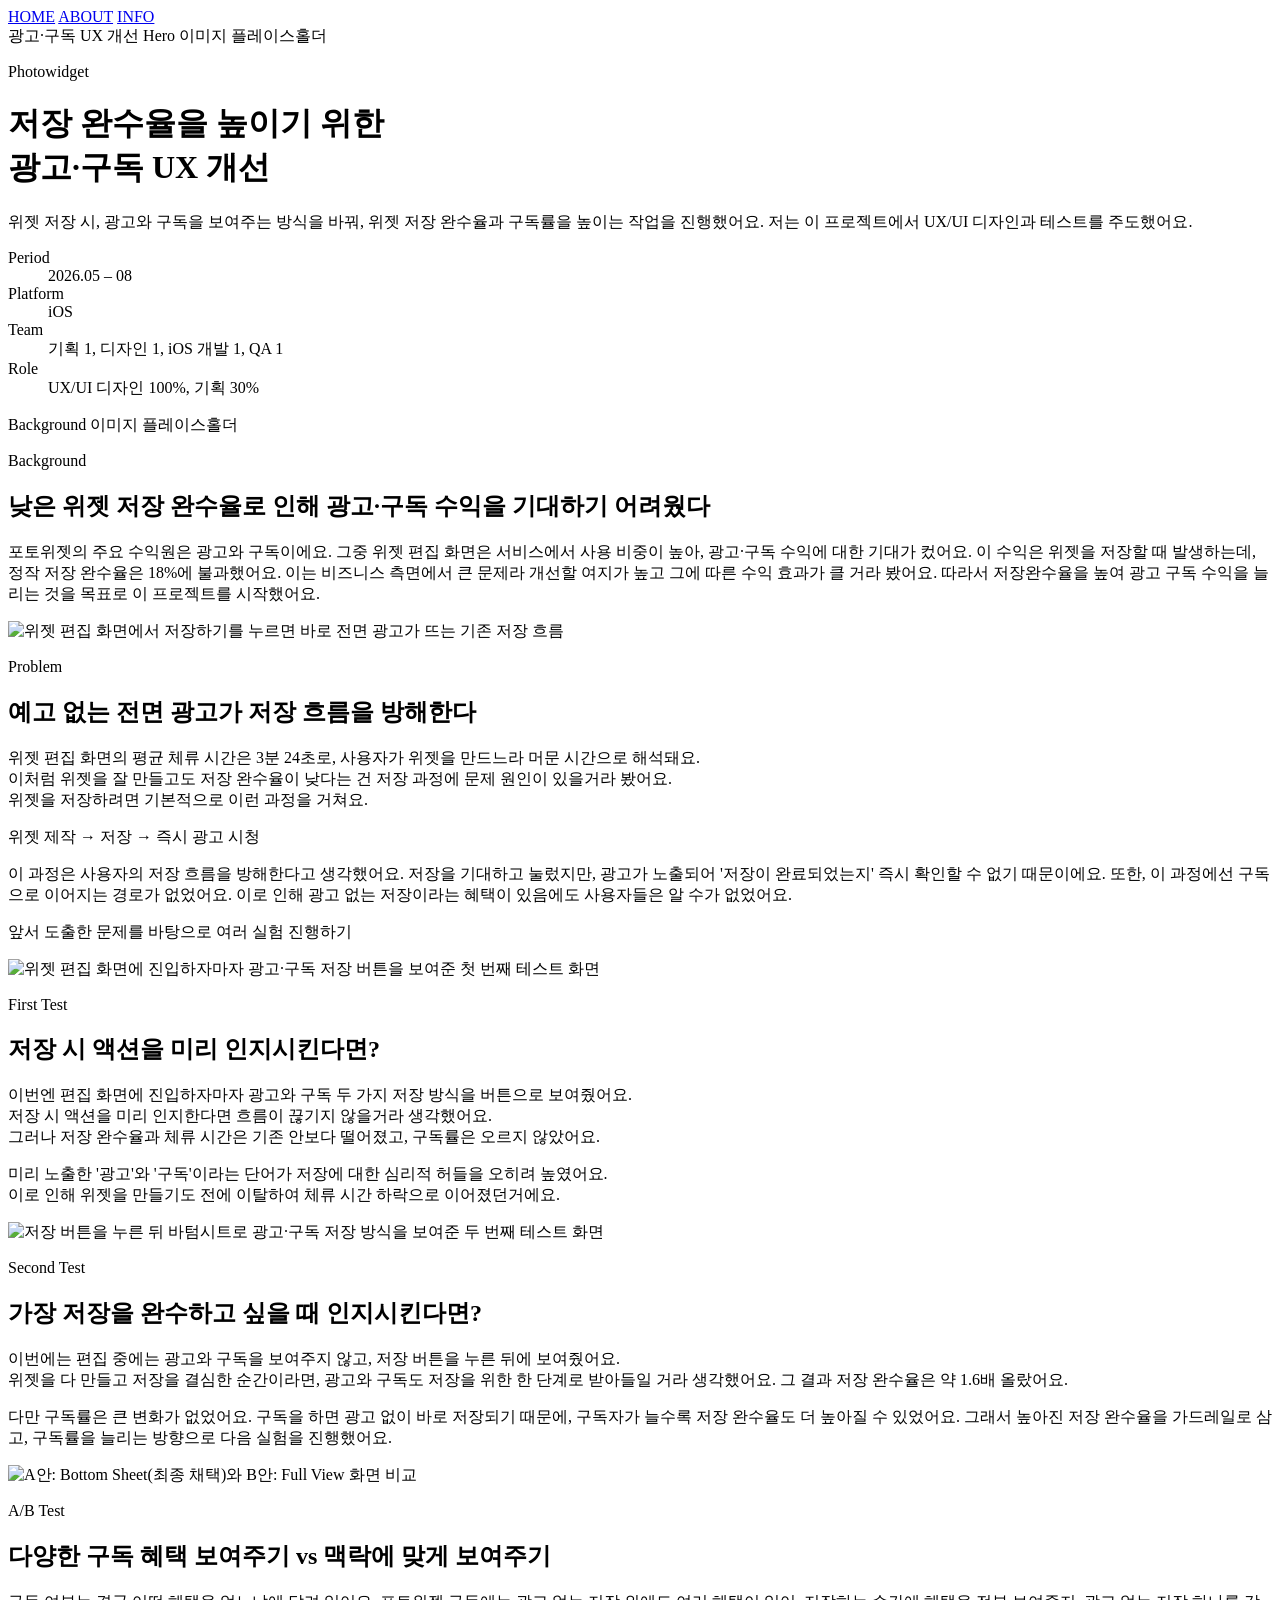
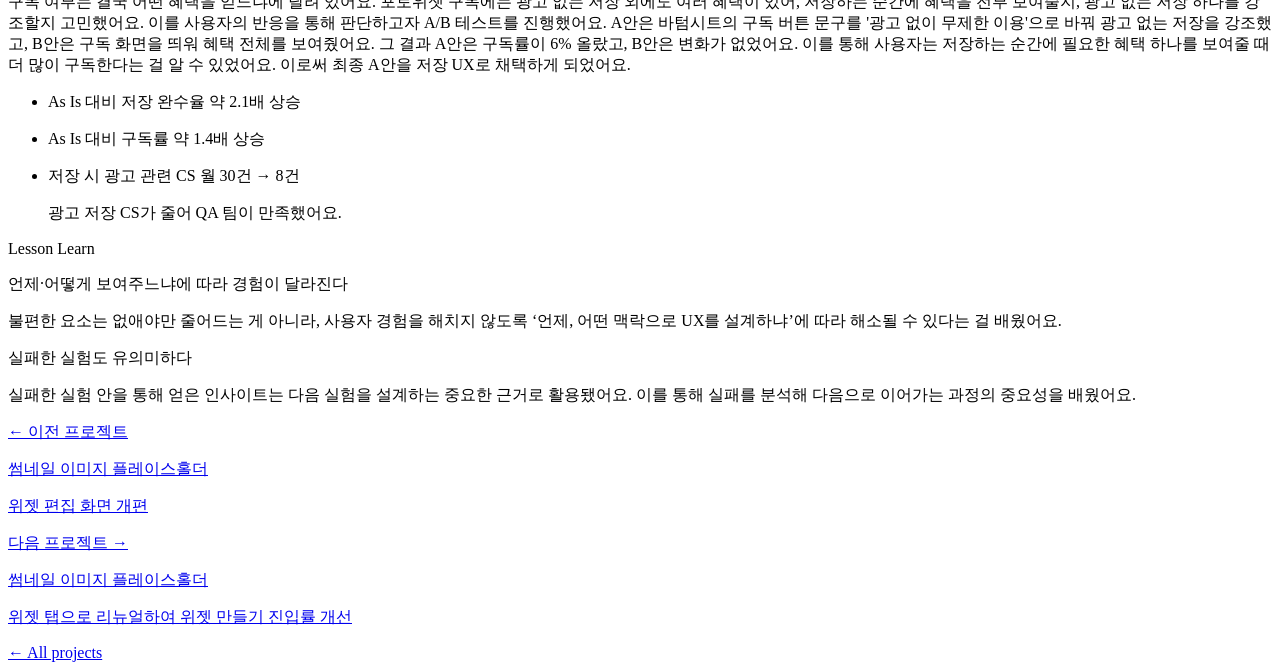
==== docs/projects/photowidget-save-conversion/index.html @ 31b8fad9 "Save-conversion: cache-bust 2x section images Co-Authored-By: Claude Opus 5.5 <noreply@anthropic.com" ====
<!DOCTYPE html>
<html lang="ko">
<head>
<meta charset="utf-8" />
<meta name="viewport" content="width=device-width, initial-scale=1" />
<title>저장 완수율을 높이기 위한 광고·구독 UX 개선 — Yoojin Lee</title>
<meta name="description" content="포토위젯 저장 흐름 개선 케이스 스터디" />
<meta name="robots" content="noindex, nofollow" />
<link rel="icon" type="image/png" sizes="32x32" href="[data-uri]" />
<link rel="icon" type="image/svg+xml" href="/yoojin-portfolio/favicon.svg" />
<link rel="stylesheet" href="https://cdn.jsdelivr.net/gh/orioncactus/pretendard@v1.3.9/dist/web/variable/pretendardvariable-dynamic-subset.min.css" />
<link rel="stylesheet" href="/yoojin-portfolio/site.css" />
</head>
<body>
<nav class="gnb">
  <a href="/yoojin-portfolio/">HOME</a>
  <a href="/yoojin-portfolio/about/">ABOUT</a>
  <a href="/yoojin-portfolio/info/">INFO</a>
</nav>

<main class="page case-save">
  <div class="ph ph-hero-save">광고·구독 UX 개선 Hero 이미지 플레이스홀더</div>

  <header class="header text-col">
    <p class="caption">Photowidget</p>
    <h1>저장 완수율을 높이기 위한<br />광고·구독 UX 개선</h1>
    <div class="body">
      <p>위젯 저장 시, 광고와 구독을 보여주는 방식을 바꿔, 위젯 저장 완수율과 구독률을 높이는 작업을 진행했어요. 저는 이 프로젝트에서 UX/UI 디자인과 테스트를 주도했어요.</p>
    </div>
    <dl class="specs">
      <div><dt>Period</dt><dd>2026.05 – 08</dd></div>
      <div><dt>Platform</dt><dd>iOS</dd></div>
      <div><dt>Team</dt><dd>기획 1, 디자인 1, iOS 개발 1, QA 1</dd></div>
      <div><dt>Role</dt><dd>UX/UI 디자인 100%, 기획 30%</dd></div>
    </dl>
  </header>

  <section class="sec">
    <div class="ph ph-wide">Background 이미지 플레이스홀더</div>
    <div class="sec-text text-col">
      <p class="caption">Background</p>
      <h2>낮은 위젯 저장 완수율로 인해 광고·구독 수익을 기대하기 어려웠다</h2>
      <div class="body body-reg">
        <p>포토위젯의 주요 수익원은 광고와 구독이에요. 그중 위젯 편집 화면은 서비스에서 사용 비중이 높아, 광고·구독 수익에 대한 기대가 컸어요. 이 수익은 위젯을 저장할 때 발생하는데, 정작 저장 완수율은 18%에 불과했어요. 이는 비즈니스 측면에서 큰 문제라 개선할 여지가 높고 그에 따른 수익 효과가 클 거라 봤어요. 따라서 저장완수율을 높여 광고 구독 수익을 늘리는 것을 목표로 이 프로젝트를 시작했어요.</p>
      </div>
    </div>
  </section>

  <section class="sec">
    <img class="shot" src="/yoojin-portfolio/assets/save-conversion/hypothesis.jpg?v=2" width="1240" height="630" alt="위젯 편집 화면에서 저장하기를 누르면 바로 전면 광고가 뜨는 기존 저장 흐름" />
    <div class="sec-text text-col">
      <p class="caption">Problem</p>
      <h2>예고 없는 전면 광고가 저장 흐름을 방해한다</h2>
      <div class="body body-reg stack">
        <p>위젯 편집 화면의 평균 체류 시간은 3분 24초로, 사용자가 위젯을 만드느라 머문 시간으로 해석돼요.<br />이처럼 위젯을 잘 만들고도 저장 완수율이 낮다는 건 저장 과정에 문제 원인이 있을거라 봤어요.<br />위젯을 저장하려면 기본적으로 이런 과정을 거쳐요.</p>
        <p class="callout callout-lg">위젯 제작 → 저장 → 즉시 광고 시청</p>
        <p>이 과정은 사용자의 저장 흐름을 방해한다고 생각했어요. 저장을 기대하고 눌렀지만, 광고가 노출되어 '저장이 완료되었는지' 즉시 확인할 수 없기 때문이에요. 또한, 이 과정에선 구독으로 이어지는 경로가 없었어요. 이로 인해 광고 없는 저장이라는 혜택이 있음에도 사용자들은 알 수가 없었어요.</p>
      </div>
    </div>
  </section>

  <section class="exp-divider">
    <p class="exp-head">앞서 도출한 문제를 바탕으로 여러 실험 진행하기</p>
  </section>

  <section class="sec split split-tight">
    <img class="shot" src="/yoojin-portfolio/assets/save-conversion/first-test.jpg?v=2" width="610" height="630" alt="위젯 편집 화면에 진입하자마자 광고·구독 저장 버튼을 보여준 첫 번째 테스트 화면" />
    <div class="sec-text">
      <p class="caption">First Test</p>
      <h2>저장 시 액션을 미리 인지시킨다면?</h2>
      <div class="body body-reg">
        <p>이번엔 편집 화면에 진입하자마자 광고와 구독 두 가지 저장 방식을 버튼으로 보여줬어요.<br />저장 시 액션을 미리 인지한다면 흐름이 끊기지 않을거라 생각했어요.<br />그러나 저장 완수율과 체류 시간은 기존 안보다 떨어졌고, 구독률은 오르지 않았어요.</p>
        <p class="sp27">미리 노출한 '광고'와 '구독'이라는 단어가 저장에 대한 심리적 허들을 오히려 높였어요.<br />이로 인해 위젯을 만들기도 전에 이탈하여 체류 시간 하락으로 이어졌던거에요.</p>
      </div>
    </div>
  </section>

  <section class="sec split">
    <img class="shot" src="/yoojin-portfolio/assets/save-conversion/second-test.jpg?v=2" width="610" height="630" alt="저장 버튼을 누른 뒤 바텀시트로 광고·구독 저장 방식을 보여준 두 번째 테스트 화면" />
    <div class="sec-text">
      <p class="caption">Second Test</p>
      <h2>가장 저장을 완수하고 싶을 때 인지시킨다면?</h2>
      <div class="body body-reg">
        <p>이번에는 편집 중에는 광고와 구독을 보여주지 않고, 저장 버튼을 누른 뒤에 보여줬어요.<br />위젯을 다 만들고 저장을 결심한 순간이라면, 광고와 구독도 저장을 위한 한 단계로 받아들일 거라 생각했어요. 그 결과 저장 완수율은 약 1.6배 올랐어요.</p>
        <p class="sp27">다만 구독률은 큰 변화가 없었어요. 구독을 하면 광고 없이 바로 저장되기 때문에, 구독자가 늘수록 저장 완수율도 더 높아질 수 있었어요. 그래서 높아진 저장 완수율을 가드레일로 삼고, 구독률을 늘리는 방향으로 다음 실험을 진행했어요.</p>
      </div>
    </div>
  </section>

  <section class="sec">
    <img class="shot" src="/yoojin-portfolio/assets/save-conversion/ab-test.jpg?v=2" width="1240" height="630" alt="A안: Bottom Sheet(최종 채택)와 B안: Full View 화면 비교" />
    <div class="sec-text text-col">
      <p class="caption">A/B Test</p>
      <h2>다양한 구독 혜택 보여주기 vs 맥락에 맞게 보여주기</h2>
      <div class="body body-reg">
        <p>구독 여부는 결국 어떤 혜택을 얻느냐에 달려 있어요. 포토위젯 구독에는 광고 없는 저장 외에도 여러 혜택이 있어, 저장하는 순간에 혜택을 전부 보여줄지, 광고 없는 저장 하나를 강조할지 고민했어요. 이를 사용자의 반응을 통해 판단하고자 A/B 테스트를 진행했어요. A안은 바텀시트의 구독 버튼 문구를 '광고 없이 무제한 이용'으로 바꿔 광고 없는 저장을 강조했고, B안은 구독 화면을 띄워 혜택 전체를 보여줬어요. 그 결과 A안은 구독률이 6% 올랐고, B안은 변화가 없었어요. 이를 통해 사용자는 저장하는 순간에 필요한 혜택 하나를 보여줄 때 더 많이 구독한다는 걸 알 수 있었어요. 이로써 최종 A안을 저장 UX로 채택하게 되었어요.</p>
      </div>
    </div>
  </section>

  <section class="sec sec-results">
    <div class="result-panel">
      <ul class="outcome-list">
        <li><p class="metric">As Is 대비 저장 완수율 약 2.1배 상승</p></li>
        <li><p class="metric">As Is 대비 구독률 약 1.4배 상승</p></li>
        <li><p class="metric">저장 시 광고 관련 CS 월 30건 → 8건</p><p class="desc">광고 저장 CS가 줄어 QA 팀이 만족했어요.</p></li>
      </ul>
    </div>
    <div class="sec-text text-col lesson-b">
      <p class="caption">Lesson Learn</p>
      <div class="body stack">
        <div class="callout lesson-item"><p class="lesson-title">언제·어떻게 보여주느냐에 따라 경험이 달라진다</p><p>불편한 요소는 없애야만 줄어드는 게 아니라, 사용자 경험을 해치지 않도록 ‘언제, 어떤 맥락으로 UX를 설계하냐’에 따라 해소될 수 있다는 걸 배웠어요.</p></div>
        <div class="callout lesson-item"><p class="lesson-title">실패한 실험도 유의미하다</p><p class="reg">실패한 실험 안을 통해 얻은 인사이트는 다음 실험을 설계하는 중요한 근거로 활용됐어요. 이를 통해 실패를 분석해 다음으로 이어가는 과정의 중요성을 배웠어요.</p></div>
      </div>
    </div>
  </section>

  <nav class="pager" aria-label="프로젝트 이동">
    <a class="pager-item prev" href="/yoojin-portfolio/projects/photowidget-widget-editor-v2/">
      <p class="caption">← 이전 프로젝트</p>
      <div class="ph">썸네일 이미지 플레이스홀더</div>
      <p class="card-title">위젯 편집 화면 개편</p>
    </a>
    <a class="pager-item next" href="/yoojin-portfolio/projects/photowidget-widget-tab/">
      <p class="caption">다음 프로젝트 →</p>
      <div class="ph">썸네일 이미지 플레이스홀더</div>
      <p class="card-title">위젯 탭으로 리뉴얼하여 위젯 만들기 진입률 개선</p>
    </a>
  </nav>

  <footer class="foot text-col">
    <a href="/yoojin-portfolio/#work">← All projects</a>
  </footer>
</main>
</body>
</html>
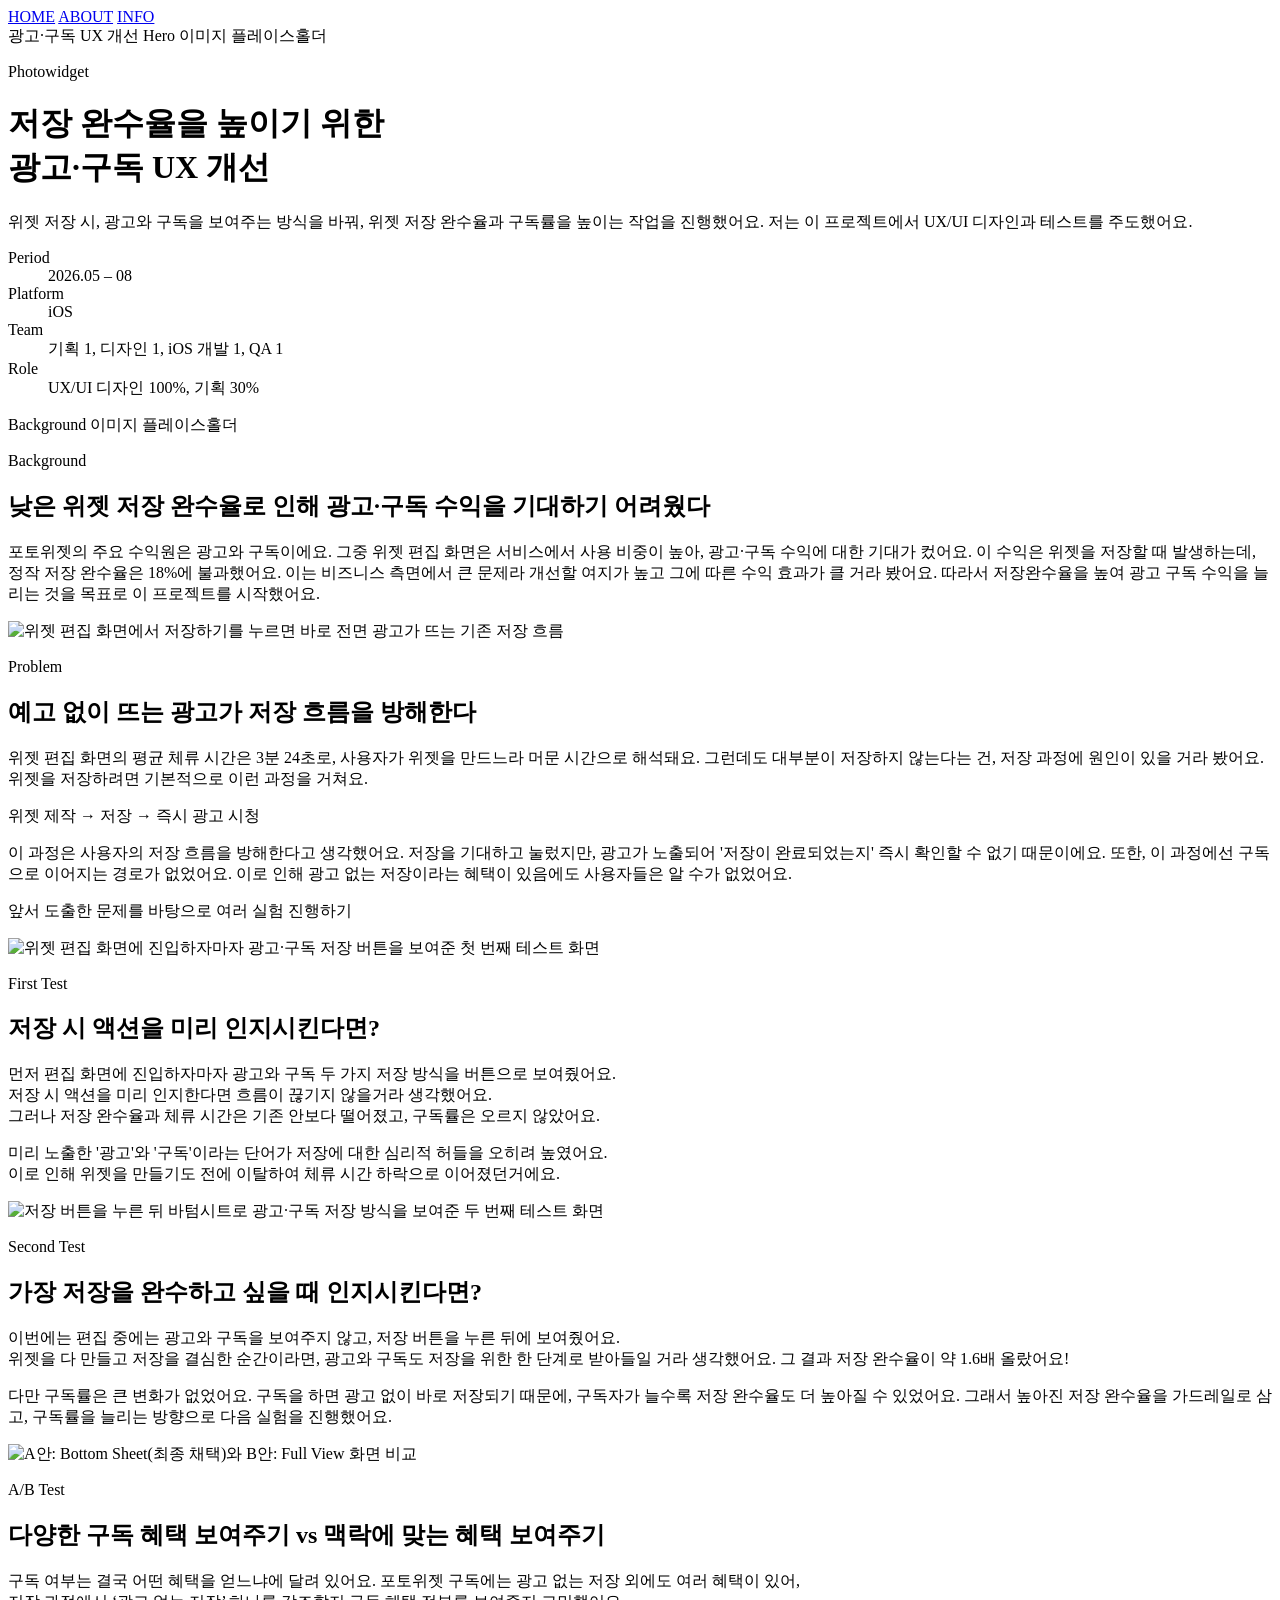
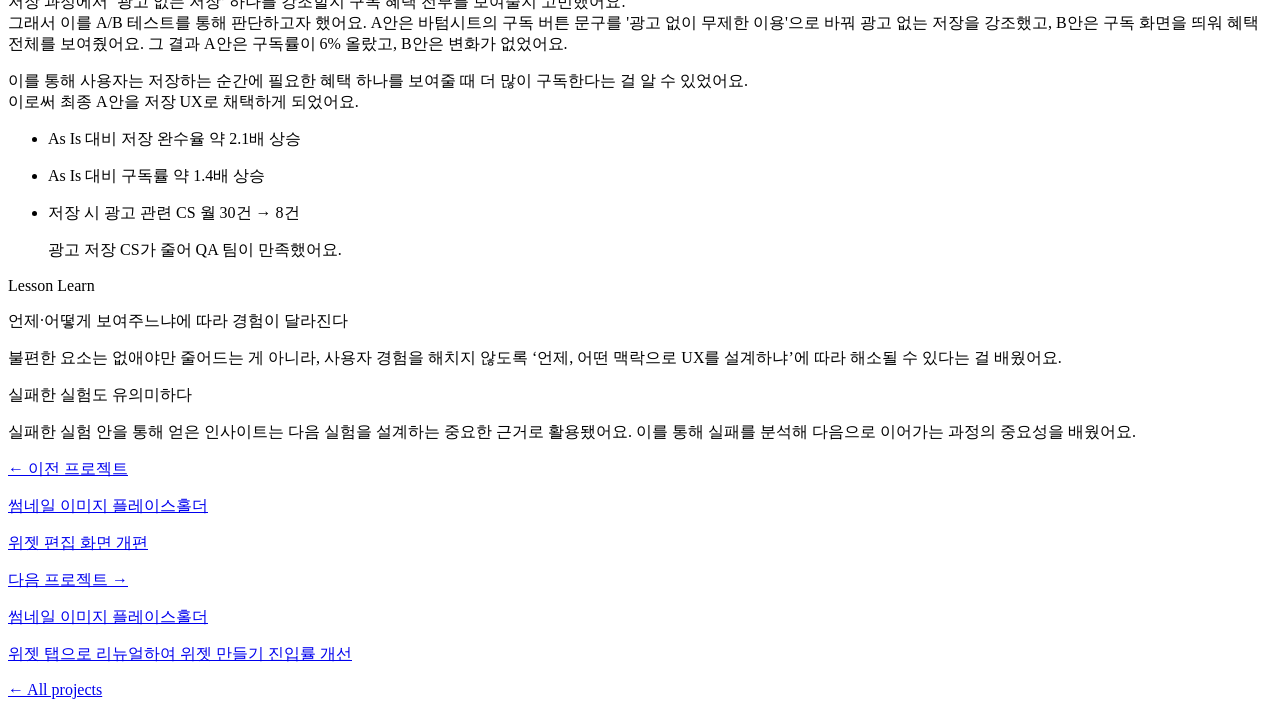
==== commit dc31a5f5: "Sync both case pages with latest Figma: text edits, Goal line removed, rounded panels, lesson gap Co" ====
--- a/docs/projects/photowidget-save-conversion/index.html
+++ b/docs/projects/photowidget-save-conversion/index.html
@@ -50,9 +50,9 @@
     <img class="shot" src="/yoojin-portfolio/assets/save-conversion/hypothesis.jpg?v=2" width="1240" height="630" alt="위젯 편집 화면에서 저장하기를 누르면 바로 전면 광고가 뜨는 기존 저장 흐름" />
     <div class="sec-text text-col">
       <p class="caption">Problem</p>
-      <h2>예고 없는 전면 광고가 저장 흐름을 방해한다</h2>
+      <h2>예고 없이 뜨는 광고가 저장 흐름을 방해한다</h2>
       <div class="body body-reg stack">
-        <p>위젯 편집 화면의 평균 체류 시간은 3분 24초로, 사용자가 위젯을 만드느라 머문 시간으로 해석돼요.<br />이처럼 위젯을 잘 만들고도 저장 완수율이 낮다는 건 저장 과정에 문제 원인이 있을거라 봤어요.<br />위젯을 저장하려면 기본적으로 이런 과정을 거쳐요.</p>
+        <p>위젯 편집 화면의 평균 체류 시간은 3분 24초로, 사용자가 위젯을 만드느라 머문 시간으로 해석돼요. 그런데도 대부분이 저장하지 않는다는 건, 저장 과정에 원인이 있을 거라 봤어요. 위젯을 저장하려면 기본적으로 이런 과정을 거쳐요.</p>
         <p class="callout callout-lg">위젯 제작 → 저장 → 즉시 광고 시청</p>
         <p>이 과정은 사용자의 저장 흐름을 방해한다고 생각했어요. 저장을 기대하고 눌렀지만, 광고가 노출되어 '저장이 완료되었는지' 즉시 확인할 수 없기 때문이에요. 또한, 이 과정에선 구독으로 이어지는 경로가 없었어요. 이로 인해 광고 없는 저장이라는 혜택이 있음에도 사용자들은 알 수가 없었어요.</p>
       </div>
@@ -69,7 +69,7 @@
       <p class="caption">First Test</p>
       <h2>저장 시 액션을 미리 인지시킨다면?</h2>
       <div class="body body-reg">
-        <p>이번엔 편집 화면에 진입하자마자 광고와 구독 두 가지 저장 방식을 버튼으로 보여줬어요.<br />저장 시 액션을 미리 인지한다면 흐름이 끊기지 않을거라 생각했어요.<br />그러나 저장 완수율과 체류 시간은 기존 안보다 떨어졌고, 구독률은 오르지 않았어요.</p>
+        <p>먼저 편집 화면에 진입하자마자 광고와 구독 두 가지 저장 방식을 버튼으로 보여줬어요.<br />저장 시 액션을 미리 인지한다면 흐름이 끊기지 않을거라 생각했어요.<br />그러나 저장 완수율과 체류 시간은 기존 안보다 떨어졌고, 구독률은 오르지 않았어요.</p>
         <p class="sp27">미리 노출한 '광고'와 '구독'이라는 단어가 저장에 대한 심리적 허들을 오히려 높였어요.<br />이로 인해 위젯을 만들기도 전에 이탈하여 체류 시간 하락으로 이어졌던거에요.</p>
       </div>
     </div>
@@ -81,7 +81,7 @@
       <p class="caption">Second Test</p>
       <h2>가장 저장을 완수하고 싶을 때 인지시킨다면?</h2>
       <div class="body body-reg">
-        <p>이번에는 편집 중에는 광고와 구독을 보여주지 않고, 저장 버튼을 누른 뒤에 보여줬어요.<br />위젯을 다 만들고 저장을 결심한 순간이라면, 광고와 구독도 저장을 위한 한 단계로 받아들일 거라 생각했어요. 그 결과 저장 완수율은 약 1.6배 올랐어요.</p>
+        <p>이번에는 편집 중에는 광고와 구독을 보여주지 않고, 저장 버튼을 누른 뒤에 보여줬어요.<br />위젯을 다 만들고 저장을 결심한 순간이라면, 광고와 구독도 저장을 위한 한 단계로 받아들일 거라 생각했어요. 그 결과 저장 완수율이 약 1.6배 올랐어요!</p>
         <p class="sp27">다만 구독률은 큰 변화가 없었어요. 구독을 하면 광고 없이 바로 저장되기 때문에, 구독자가 늘수록 저장 완수율도 더 높아질 수 있었어요. 그래서 높아진 저장 완수율을 가드레일로 삼고, 구독률을 늘리는 방향으로 다음 실험을 진행했어요.</p>
       </div>
     </div>
@@ -91,9 +91,10 @@
     <img class="shot" src="/yoojin-portfolio/assets/save-conversion/ab-test.jpg?v=2" width="1240" height="630" alt="A안: Bottom Sheet(최종 채택)와 B안: Full View 화면 비교" />
     <div class="sec-text text-col">
       <p class="caption">A/B Test</p>
-      <h2>다양한 구독 혜택 보여주기 vs 맥락에 맞게 보여주기</h2>
+      <h2>다양한 구독 혜택 보여주기 vs 맥락에 맞는 혜택 보여주기</h2>
       <div class="body body-reg">
-        <p>구독 여부는 결국 어떤 혜택을 얻느냐에 달려 있어요. 포토위젯 구독에는 광고 없는 저장 외에도 여러 혜택이 있어, 저장하는 순간에 혜택을 전부 보여줄지, 광고 없는 저장 하나를 강조할지 고민했어요. 이를 사용자의 반응을 통해 판단하고자 A/B 테스트를 진행했어요. A안은 바텀시트의 구독 버튼 문구를 '광고 없이 무제한 이용'으로 바꿔 광고 없는 저장을 강조했고, B안은 구독 화면을 띄워 혜택 전체를 보여줬어요. 그 결과 A안은 구독률이 6% 올랐고, B안은 변화가 없었어요. 이를 통해 사용자는 저장하는 순간에 필요한 혜택 하나를 보여줄 때 더 많이 구독한다는 걸 알 수 있었어요. 이로써 최종 A안을 저장 UX로 채택하게 되었어요.</p>
+        <p>구독 여부는 결국 어떤 혜택을 얻느냐에 달려 있어요. 포토위젯 구독에는 광고 없는 저장 외에도 여러 혜택이 있어,<br />저장 과정에서 ‘광고 없는 저장’ 하나를 강조할지 구독 혜택 전부를 보여줄지 고민했어요.<br />그래서 이를 A/B 테스트를 통해 판단하고자 했어요. A안은 바텀시트의 구독 버튼 문구를 '광고 없이 무제한 이용'으로 바꿔 광고 없는 저장을 강조했고, B안은 구독 화면을 띄워 혜택 전체를 보여줬어요. 그 결과 A안은 구독률이 6% 올랐고, B안은 변화가 없었어요.</p>
+        <p class="sp27">이를 통해 사용자는 저장하는 순간에 필요한 혜택 하나를 보여줄 때 더 많이 구독한다는 걸 알 수 있었어요.<br />이로써 최종 A안을 저장 UX로 채택하게 되었어요.</p>
       </div>
     </div>
   </section>
@@ -109,7 +110,7 @@
     <div class="sec-text text-col lesson-b">
       <p class="caption">Lesson Learn</p>
       <div class="body stack">
-        <div class="callout lesson-item"><p class="lesson-title">언제·어떻게 보여주느냐에 따라 경험이 달라진다</p><p>불편한 요소는 없애야만 줄어드는 게 아니라, 사용자 경험을 해치지 않도록 ‘언제, 어떤 맥락으로 UX를 설계하냐’에 따라 해소될 수 있다는 걸 배웠어요.</p></div>
+        <div class="callout lesson-item"><p class="lesson-title">언제·어떻게 보여주느냐에 따라 경험이 달라진다</p><p class="reg">불편한 요소는 없애야만 줄어드는 게 아니라, 사용자 경험을 해치지 않도록 ‘언제, 어떤 맥락으로 UX를 설계하냐’에 따라 해소될 수 있다는 걸 배웠어요.</p></div>
         <div class="callout lesson-item"><p class="lesson-title">실패한 실험도 유의미하다</p><p class="reg">실패한 실험 안을 통해 얻은 인사이트는 다음 실험을 설계하는 중요한 근거로 활용됐어요. 이를 통해 실패를 분석해 다음으로 이어가는 과정의 중요성을 배웠어요.</p></div>
       </div>
     </div>
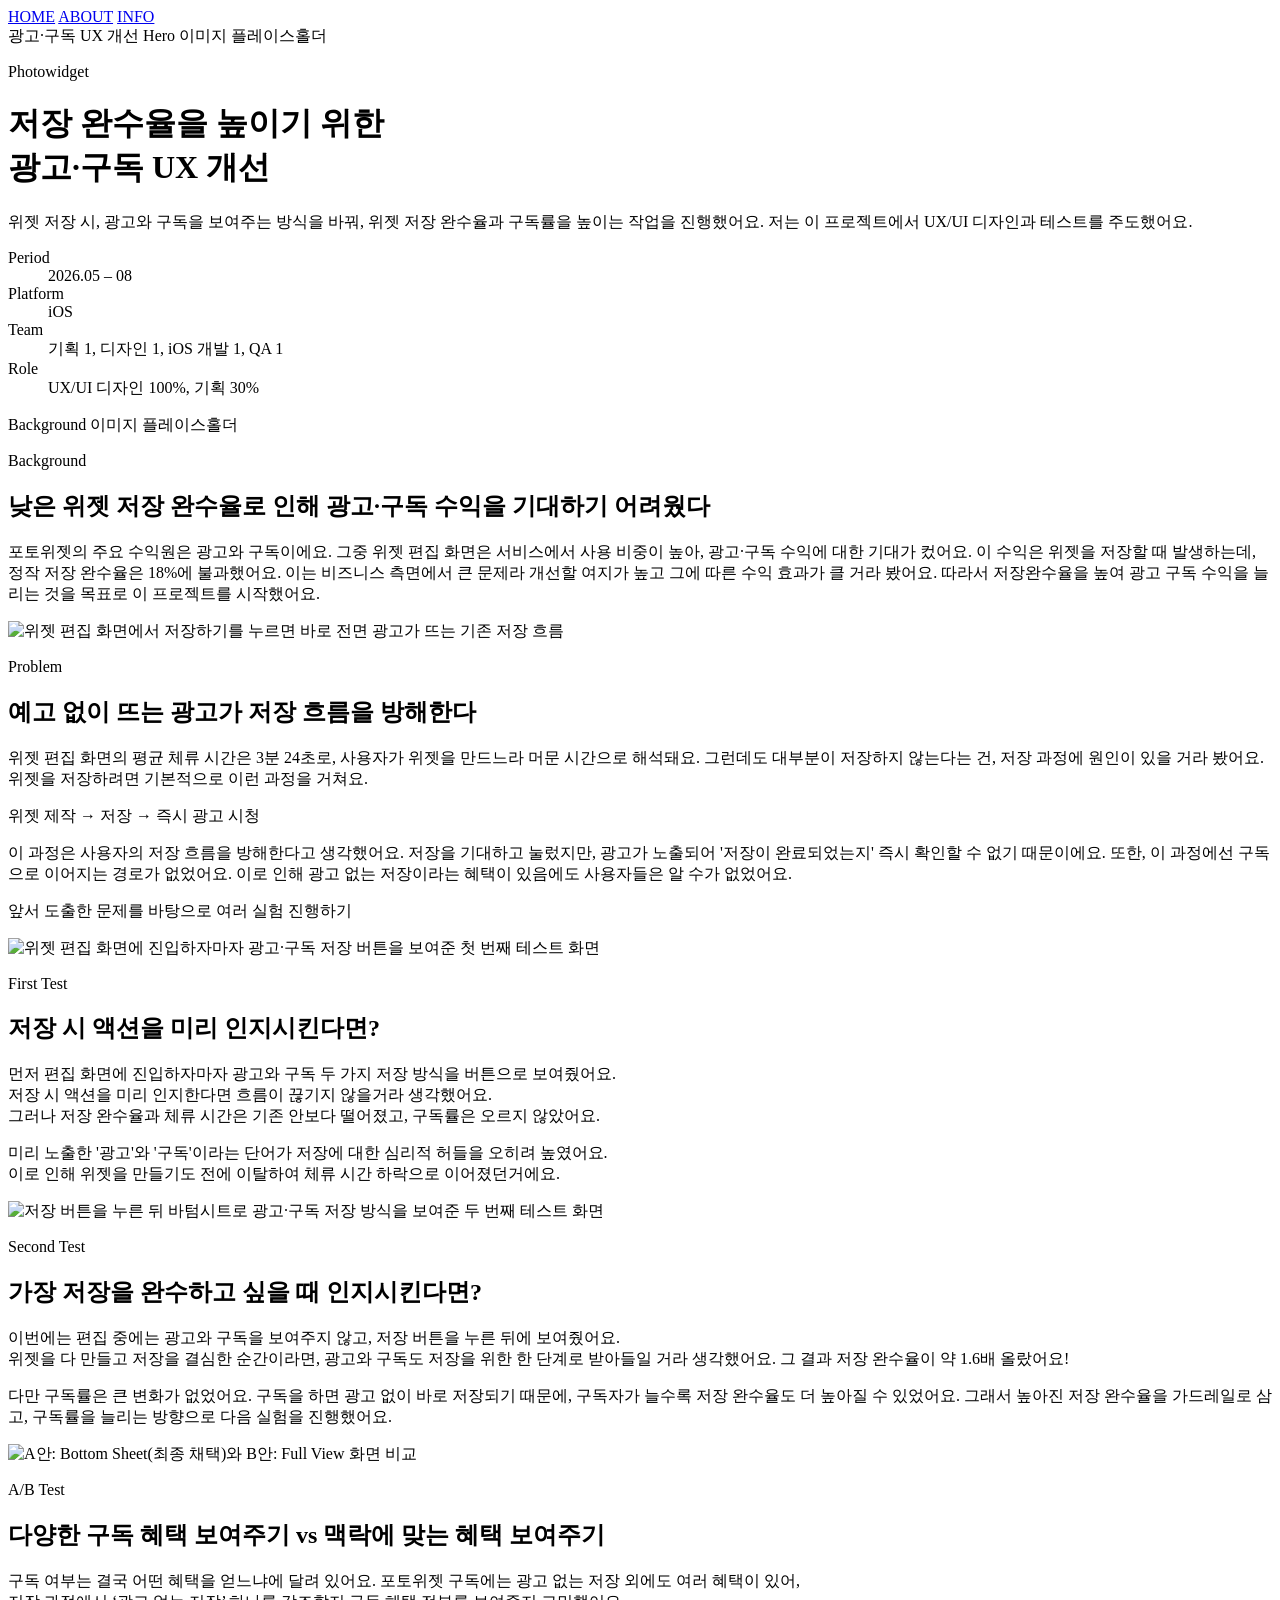
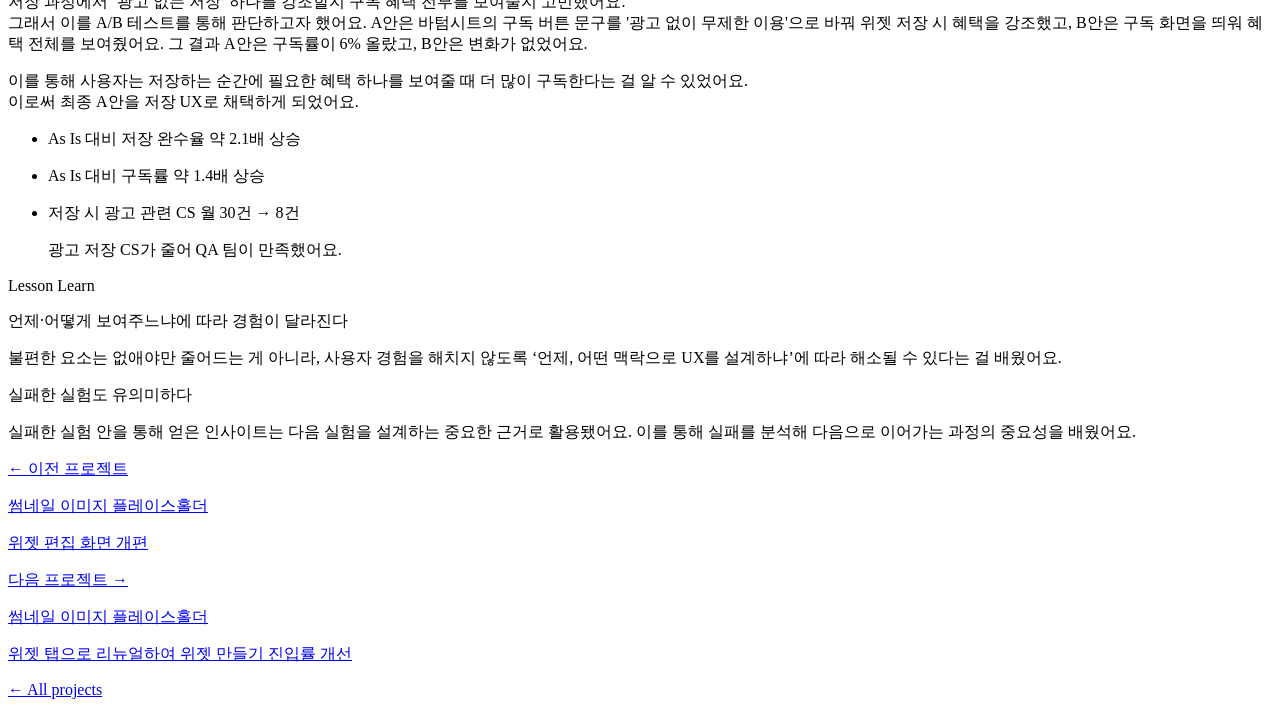
==== commit 434d70b0: "Sync save and widget-editor pages with latest Figma edits Co-Authored-By: Claude Opus 5.5 <noreply@a" ====
--- a/docs/projects/photowidget-save-conversion/index.html
+++ b/docs/projects/photowidget-save-conversion/index.html
@@ -47,7 +47,7 @@
   </section>
 
   <section class="sec">
-    <img class="shot" src="/yoojin-portfolio/assets/save-conversion/hypothesis.jpg?v=2" width="1240" height="630" alt="위젯 편집 화면에서 저장하기를 누르면 바로 전면 광고가 뜨는 기존 저장 흐름" />
+    <img class="shot" src="/yoojin-portfolio/assets/save-conversion/hypothesis.jpg?v=5" width="1240" height="630" alt="위젯 편집 화면에서 저장하기를 누르면 바로 전면 광고가 뜨는 기존 저장 흐름" />
     <div class="sec-text text-col">
       <p class="caption">Problem</p>
       <h2>예고 없이 뜨는 광고가 저장 흐름을 방해한다</h2>
@@ -64,7 +64,7 @@
   </section>
 
   <section class="sec split split-tight">
-    <img class="shot" src="/yoojin-portfolio/assets/save-conversion/first-test.jpg?v=2" width="610" height="630" alt="위젯 편집 화면에 진입하자마자 광고·구독 저장 버튼을 보여준 첫 번째 테스트 화면" />
+    <img class="shot" src="/yoojin-portfolio/assets/save-conversion/first-test.jpg?v=5" width="610" height="630" alt="위젯 편집 화면에 진입하자마자 광고·구독 저장 버튼을 보여준 첫 번째 테스트 화면" />
     <div class="sec-text">
       <p class="caption">First Test</p>
       <h2>저장 시 액션을 미리 인지시킨다면?</h2>
@@ -76,7 +76,7 @@
   </section>
 
   <section class="sec split">
-    <img class="shot" src="/yoojin-portfolio/assets/save-conversion/second-test.jpg?v=2" width="610" height="630" alt="저장 버튼을 누른 뒤 바텀시트로 광고·구독 저장 방식을 보여준 두 번째 테스트 화면" />
+    <img class="shot" src="/yoojin-portfolio/assets/save-conversion/second-test.jpg?v=5" width="610" height="630" alt="저장 버튼을 누른 뒤 바텀시트로 광고·구독 저장 방식을 보여준 두 번째 테스트 화면" />
     <div class="sec-text">
       <p class="caption">Second Test</p>
       <h2>가장 저장을 완수하고 싶을 때 인지시킨다면?</h2>
@@ -88,12 +88,12 @@
   </section>
 
   <section class="sec">
-    <img class="shot" src="/yoojin-portfolio/assets/save-conversion/ab-test.jpg?v=2" width="1240" height="630" alt="A안: Bottom Sheet(최종 채택)와 B안: Full View 화면 비교" />
+    <img class="shot" src="/yoojin-portfolio/assets/save-conversion/ab-test.jpg?v=5" width="1240" height="630" alt="A안: Bottom Sheet(최종 채택)와 B안: Full View 화면 비교" />
     <div class="sec-text text-col">
       <p class="caption">A/B Test</p>
       <h2>다양한 구독 혜택 보여주기 vs 맥락에 맞는 혜택 보여주기</h2>
       <div class="body body-reg">
-        <p>구독 여부는 결국 어떤 혜택을 얻느냐에 달려 있어요. 포토위젯 구독에는 광고 없는 저장 외에도 여러 혜택이 있어,<br />저장 과정에서 ‘광고 없는 저장’ 하나를 강조할지 구독 혜택 전부를 보여줄지 고민했어요.<br />그래서 이를 A/B 테스트를 통해 판단하고자 했어요. A안은 바텀시트의 구독 버튼 문구를 '광고 없이 무제한 이용'으로 바꿔 광고 없는 저장을 강조했고, B안은 구독 화면을 띄워 혜택 전체를 보여줬어요. 그 결과 A안은 구독률이 6% 올랐고, B안은 변화가 없었어요.</p>
+        <p>구독 여부는 결국 어떤 혜택을 얻느냐에 달려 있어요. 포토위젯 구독에는 광고 없는 저장 외에도 여러 혜택이 있어,<br />저장 과정에서 ‘광고 없는 저장’ 하나를 강조할지 구독 혜택 전부를 보여줄지 고민했어요.<br />그래서 이를 A/B 테스트를 통해 판단하고자 했어요. A안은 바텀시트의 구독 버튼 문구를 '광고 없이 무제한 이용'으로 바꿔 위젯 저장 시 혜택을 강조했고, B안은 구독 화면을 띄워 혜택 전체를 보여줬어요. 그 결과 A안은 구독률이 6% 올랐고, B안은 변화가 없었어요.</p>
         <p class="sp27">이를 통해 사용자는 저장하는 순간에 필요한 혜택 하나를 보여줄 때 더 많이 구독한다는 걸 알 수 있었어요.<br />이로써 최종 A안을 저장 UX로 채택하게 되었어요.</p>
       </div>
     </div>
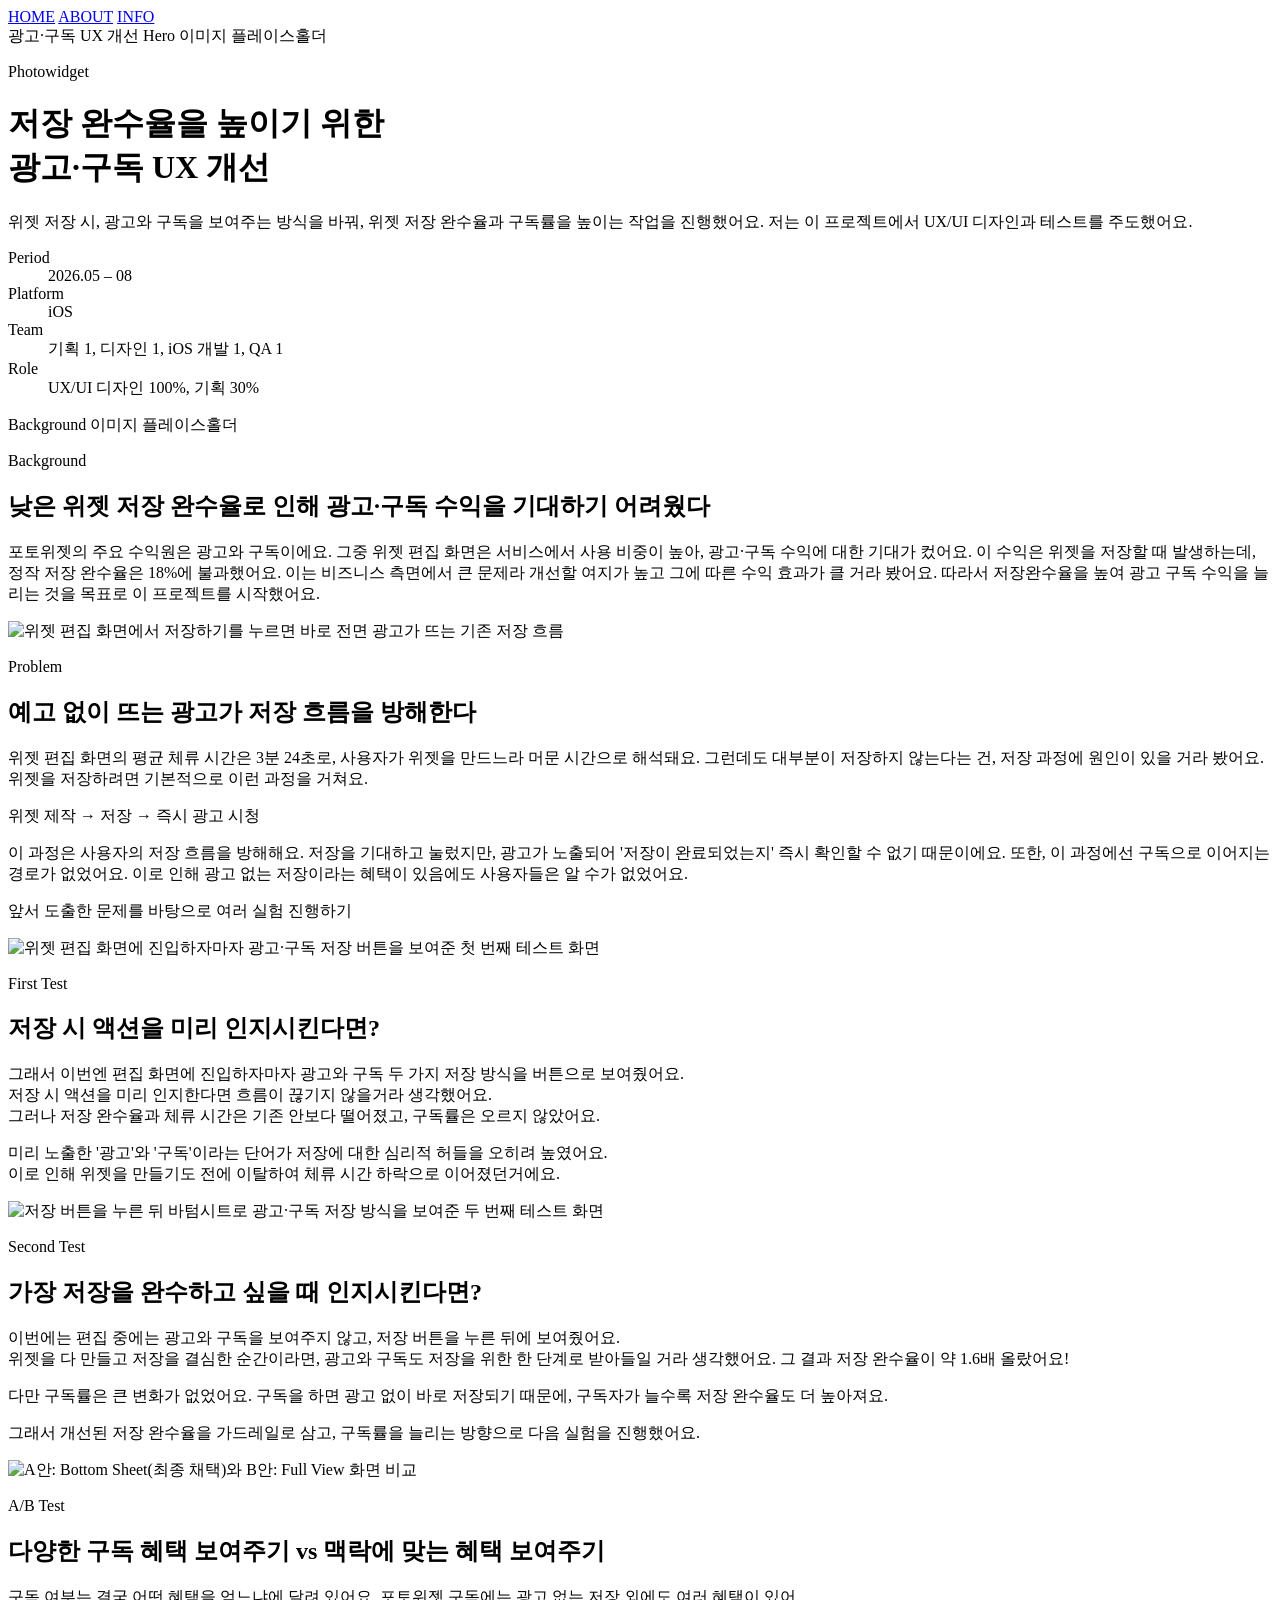
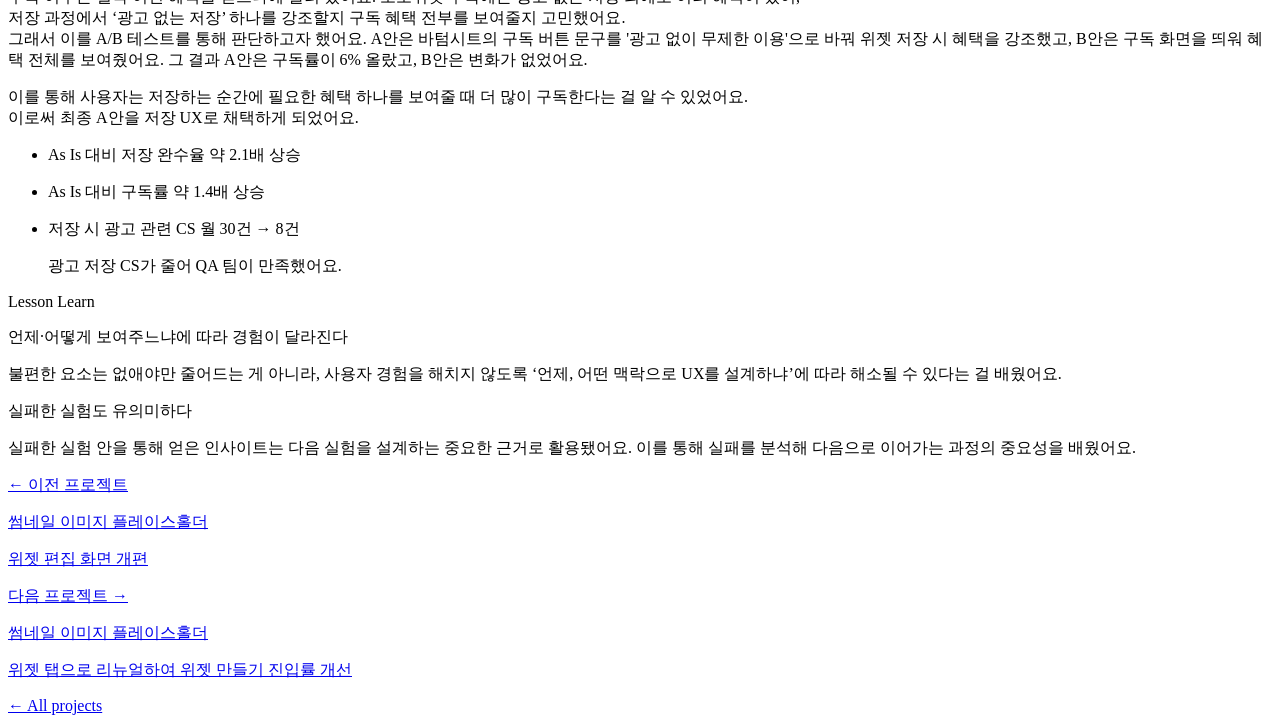
==== commit eba09671: "Sync all case pages with latest Figma: widget-tab restructure, save/editor text edits Co-Authored-By" ====
--- a/docs/projects/photowidget-save-conversion/index.html
+++ b/docs/projects/photowidget-save-conversion/index.html
@@ -54,7 +54,7 @@
       <div class="body body-reg stack">
         <p>위젯 편집 화면의 평균 체류 시간은 3분 24초로, 사용자가 위젯을 만드느라 머문 시간으로 해석돼요. 그런데도 대부분이 저장하지 않는다는 건, 저장 과정에 원인이 있을 거라 봤어요. 위젯을 저장하려면 기본적으로 이런 과정을 거쳐요.</p>
         <p class="callout callout-lg">위젯 제작 → 저장 → 즉시 광고 시청</p>
-        <p>이 과정은 사용자의 저장 흐름을 방해한다고 생각했어요. 저장을 기대하고 눌렀지만, 광고가 노출되어 '저장이 완료되었는지' 즉시 확인할 수 없기 때문이에요. 또한, 이 과정에선 구독으로 이어지는 경로가 없었어요. 이로 인해 광고 없는 저장이라는 혜택이 있음에도 사용자들은 알 수가 없었어요.</p>
+        <p>이 과정은 사용자의 저장 흐름을 방해해요. 저장을 기대하고 눌렀지만, 광고가 노출되어 '저장이 완료되었는지' 즉시 확인할 수 없기 때문이에요. 또한, 이 과정에선 구독으로 이어지는 경로가 없었어요. 이로 인해 광고 없는 저장이라는 혜택이 있음에도 사용자들은 알 수가 없었어요.</p>
       </div>
     </div>
   </section>
@@ -69,7 +69,7 @@
       <p class="caption">First Test</p>
       <h2>저장 시 액션을 미리 인지시킨다면?</h2>
       <div class="body body-reg">
-        <p>먼저 편집 화면에 진입하자마자 광고와 구독 두 가지 저장 방식을 버튼으로 보여줬어요.<br />저장 시 액션을 미리 인지한다면 흐름이 끊기지 않을거라 생각했어요.<br />그러나 저장 완수율과 체류 시간은 기존 안보다 떨어졌고, 구독률은 오르지 않았어요.</p>
+        <p>그래서 이번엔 편집 화면에 진입하자마자 광고와 구독 두 가지 저장 방식을 버튼으로 보여줬어요.<br />저장 시 액션을 미리 인지한다면 흐름이 끊기지 않을거라 생각했어요.<br />그러나 저장 완수율과 체류 시간은 기존 안보다 떨어졌고, 구독률은 오르지 않았어요.</p>
         <p class="sp27">미리 노출한 '광고'와 '구독'이라는 단어가 저장에 대한 심리적 허들을 오히려 높였어요.<br />이로 인해 위젯을 만들기도 전에 이탈하여 체류 시간 하락으로 이어졌던거에요.</p>
       </div>
     </div>
@@ -82,7 +82,8 @@
       <h2>가장 저장을 완수하고 싶을 때 인지시킨다면?</h2>
       <div class="body body-reg">
         <p>이번에는 편집 중에는 광고와 구독을 보여주지 않고, 저장 버튼을 누른 뒤에 보여줬어요.<br />위젯을 다 만들고 저장을 결심한 순간이라면, 광고와 구독도 저장을 위한 한 단계로 받아들일 거라 생각했어요. 그 결과 저장 완수율이 약 1.6배 올랐어요!</p>
-        <p class="sp27">다만 구독률은 큰 변화가 없었어요. 구독을 하면 광고 없이 바로 저장되기 때문에, 구독자가 늘수록 저장 완수율도 더 높아질 수 있었어요. 그래서 높아진 저장 완수율을 가드레일로 삼고, 구독률을 늘리는 방향으로 다음 실험을 진행했어요.</p>
+        <p class="sp27">다만 구독률은 큰 변화가 없었어요. 구독을 하면 광고 없이 바로 저장되기 때문에, 구독자가 늘수록 저장 완수율도 더 높아져요.</p>
+        <p class="sp27">그래서 개선된 저장 완수율을 가드레일로 삼고, 구독률을 늘리는 방향으로 다음 실험을 진행했어요.</p>
       </div>
     </div>
   </section>
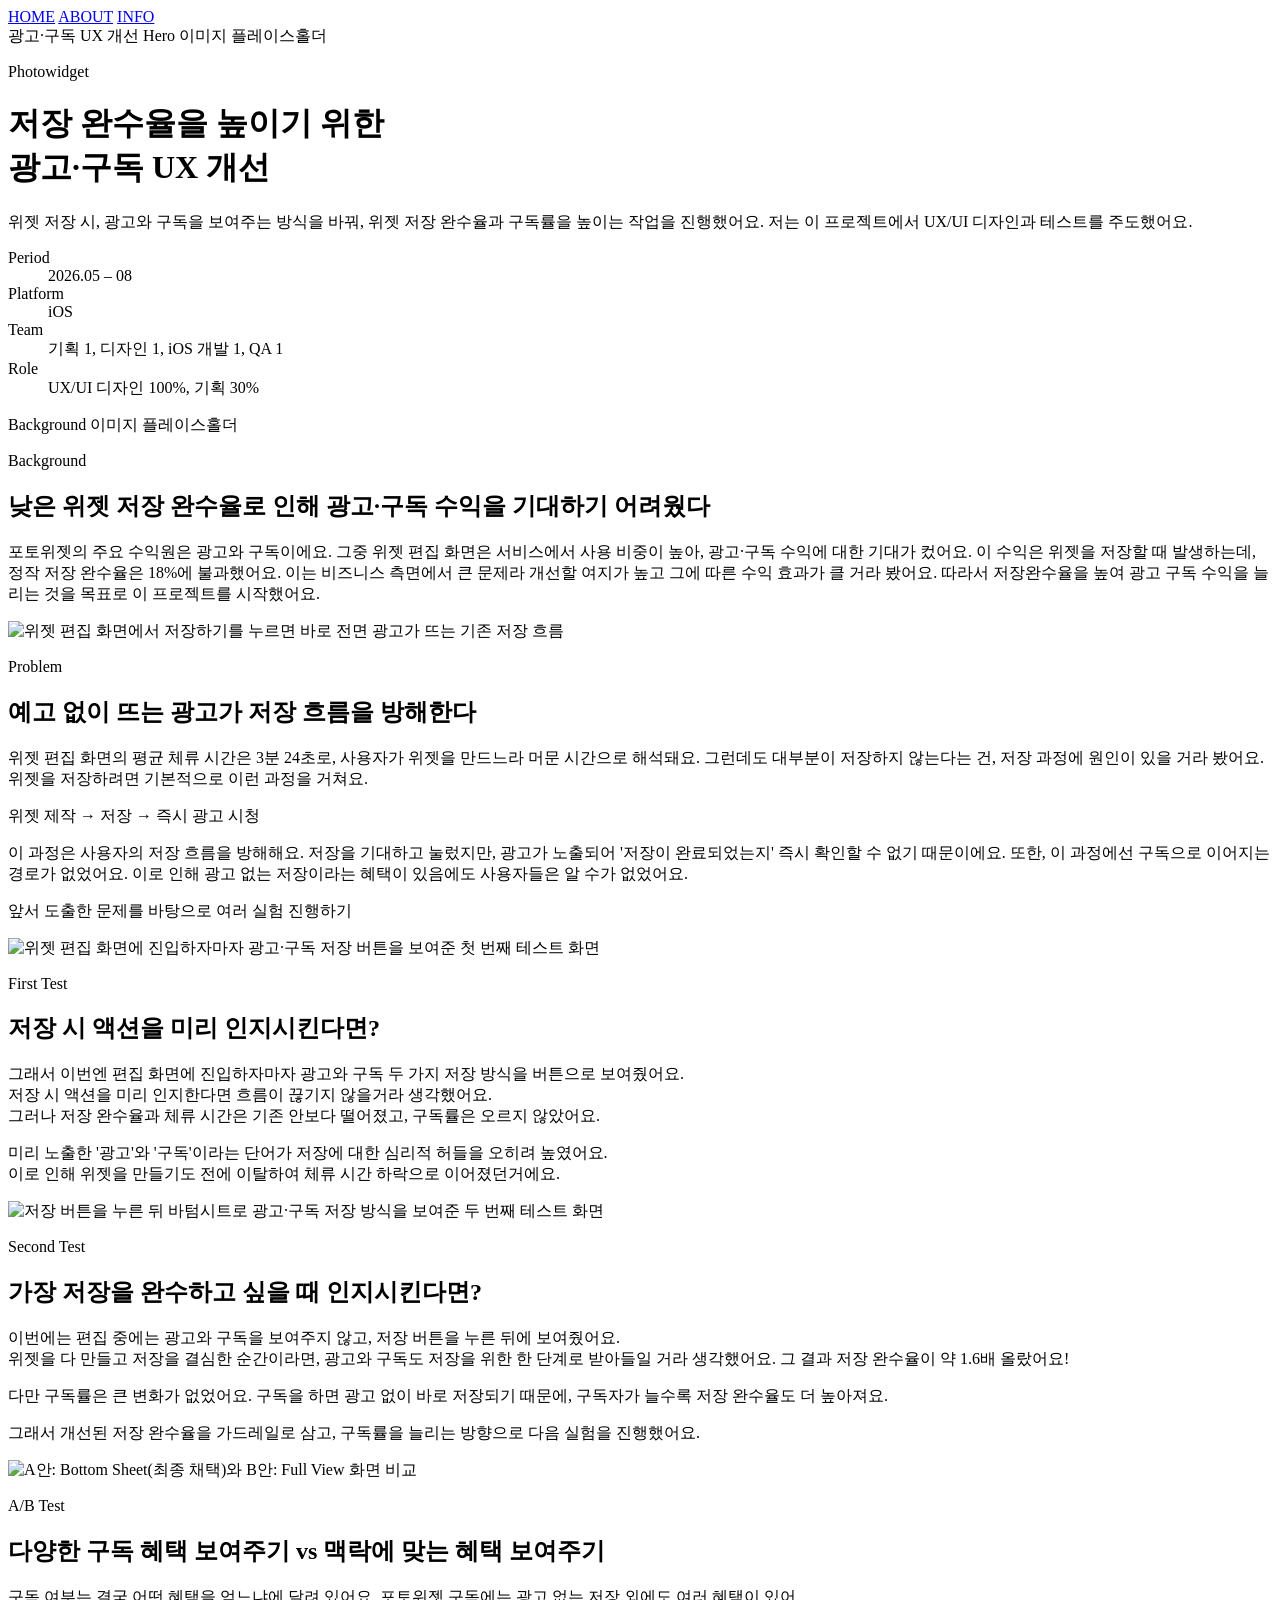
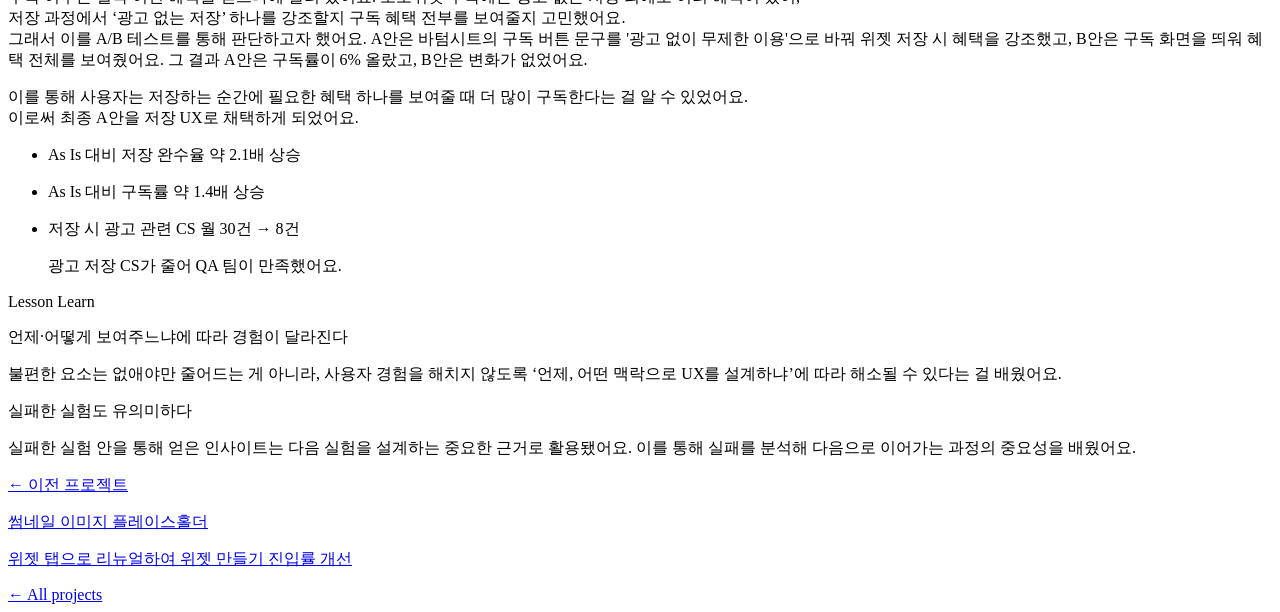
==== commit b04189e9: "Reorder projects: widget editor, widget tab, save UX (home grid + pagers) Co-Authored-By: Claude Opu" ====
--- a/docs/projects/photowidget-save-conversion/index.html
+++ b/docs/projects/photowidget-save-conversion/index.html
@@ -118,16 +118,12 @@
   </section>
 
   <nav class="pager" aria-label="프로젝트 이동">
-    <a class="pager-item prev" href="/yoojin-portfolio/projects/photowidget-widget-editor-v2/">
+    <a class="pager-item prev" href="/yoojin-portfolio/projects/photowidget-widget-tab/">
       <p class="caption">← 이전 프로젝트</p>
-      <div class="ph">썸네일 이미지 플레이스홀더</div>
-      <p class="card-title">위젯 편집 화면 개편</p>
-    </a>
-    <a class="pager-item next" href="/yoojin-portfolio/projects/photowidget-widget-tab/">
-      <p class="caption">다음 프로젝트 →</p>
       <div class="ph">썸네일 이미지 플레이스홀더</div>
       <p class="card-title">위젯 탭으로 리뉴얼하여 위젯 만들기 진입률 개선</p>
     </a>
+    <div></div>
   </nav>
 
   <footer class="foot text-col">
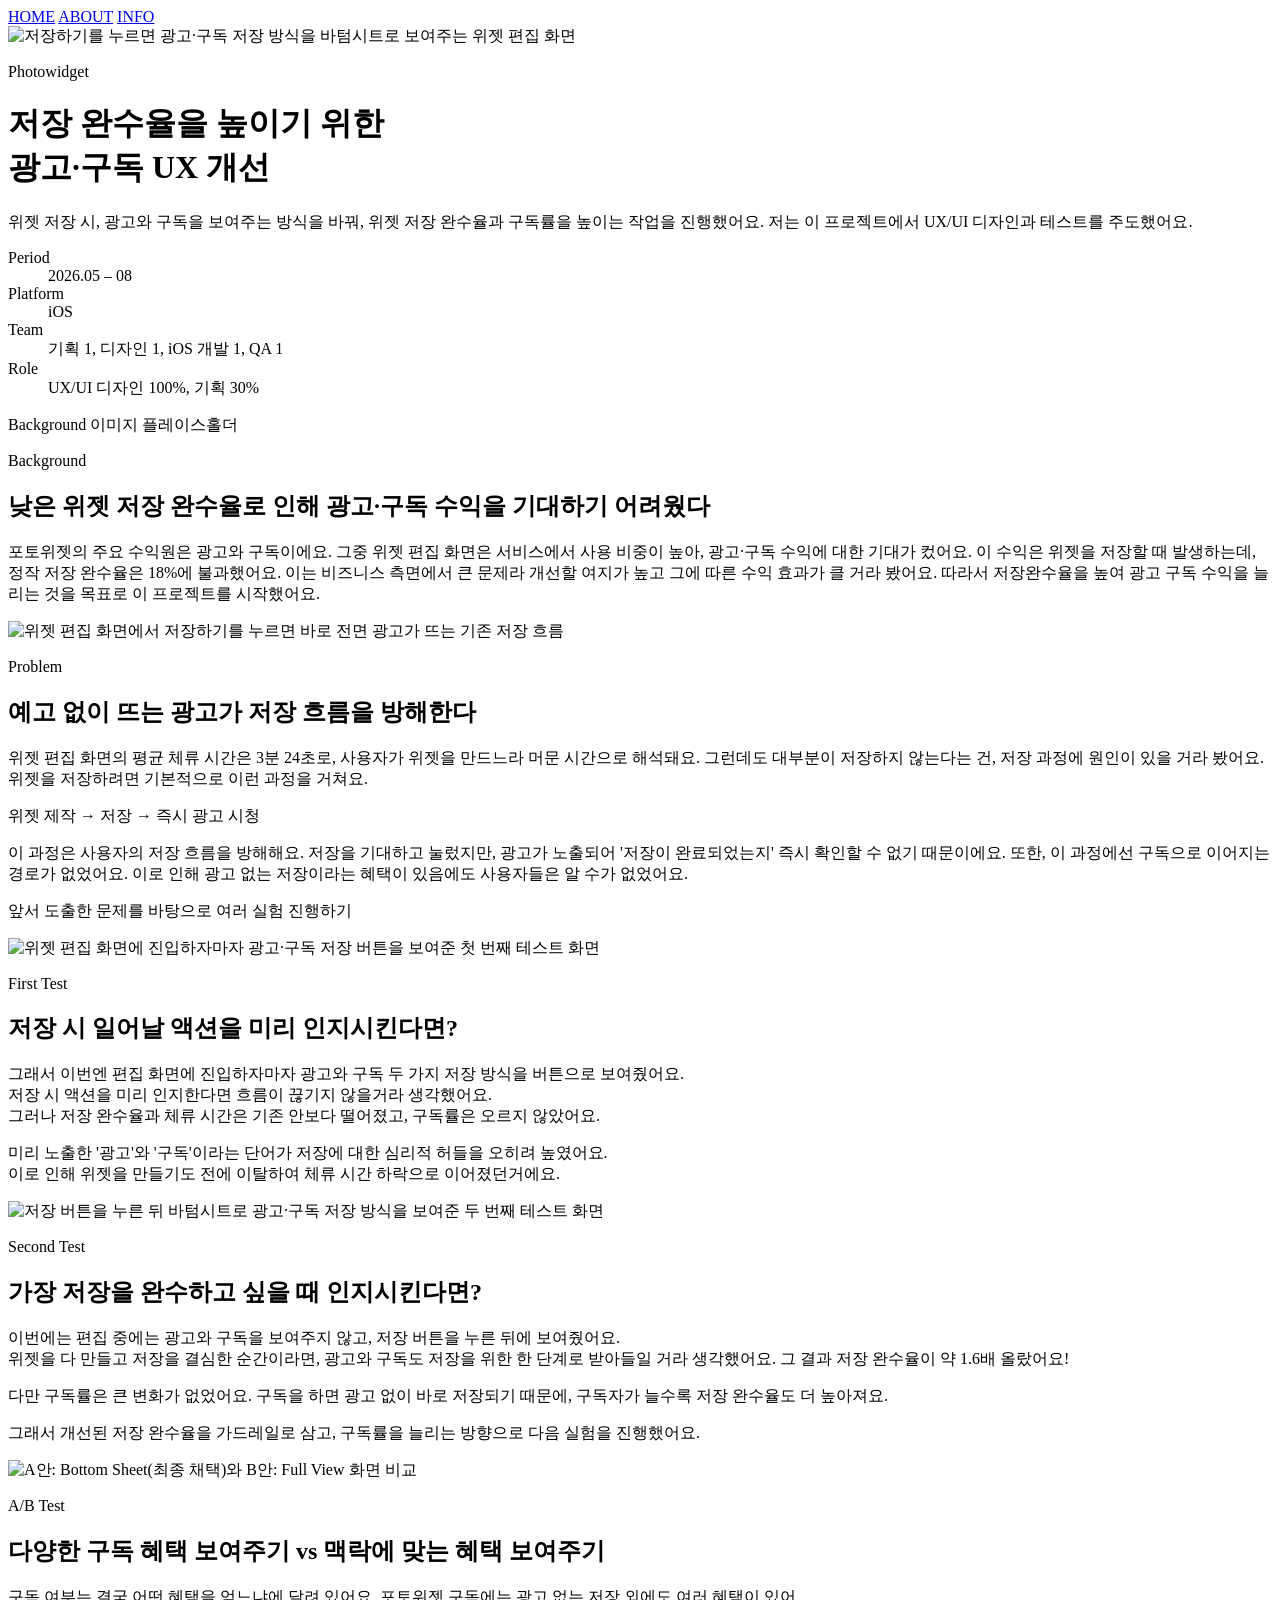
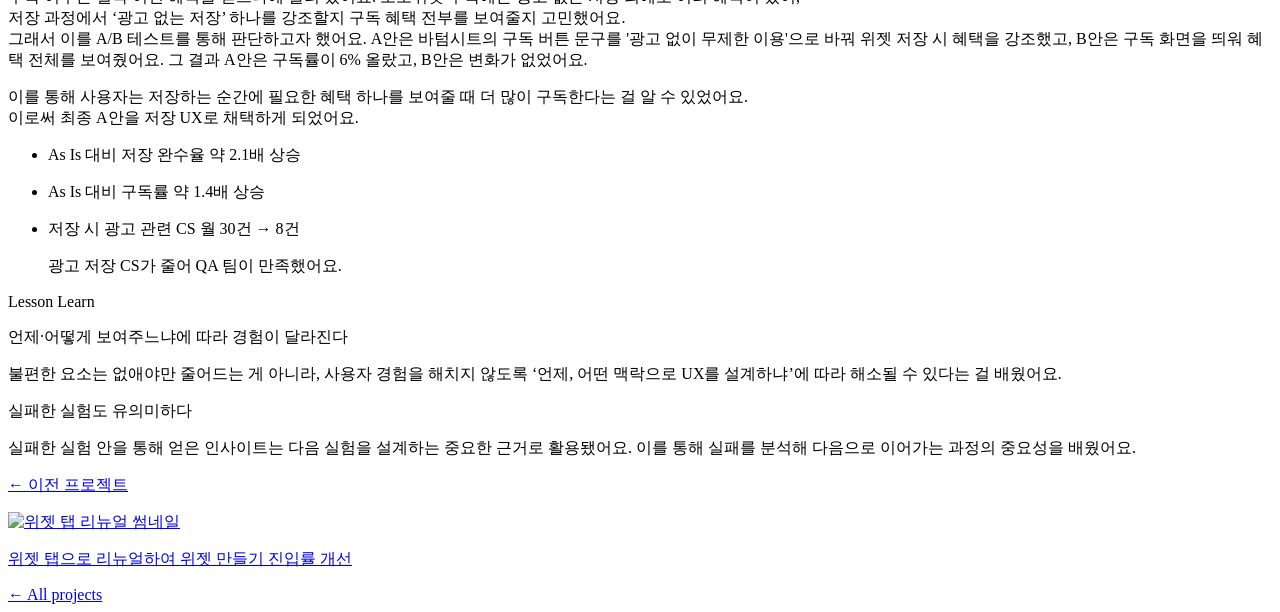
==== commit b4e8ac8e: "Add project thumbnails and editor/save hero images; sync Challenge and First Test text per Figma Co-" ====
--- a/docs/projects/photowidget-save-conversion/index.html
+++ b/docs/projects/photowidget-save-conversion/index.html
@@ -19,7 +19,7 @@
 </nav>
 
 <main class="page case-save">
-  <div class="ph ph-hero-save">광고·구독 UX 개선 Hero 이미지 플레이스홀더</div>
+  <img class="hero-shot" src="/yoojin-portfolio/assets/save-conversion/hero.jpg?v=1" width="1240" height="775" alt="저장하기를 누르면 광고·구독 저장 방식을 바텀시트로 보여주는 위젯 편집 화면" />
 
   <header class="header text-col">
     <p class="caption">Photowidget</p>
@@ -67,7 +67,7 @@
     <img class="shot" src="/yoojin-portfolio/assets/save-conversion/first-test.jpg?v=5" width="610" height="630" alt="위젯 편집 화면에 진입하자마자 광고·구독 저장 버튼을 보여준 첫 번째 테스트 화면" />
     <div class="sec-text">
       <p class="caption">First Test</p>
-      <h2>저장 시 액션을 미리 인지시킨다면?</h2>
+      <h2>저장 시 일어날 액션을 미리 인지시킨다면?</h2>
       <div class="body body-reg">
         <p>그래서 이번엔 편집 화면에 진입하자마자 광고와 구독 두 가지 저장 방식을 버튼으로 보여줬어요.<br />저장 시 액션을 미리 인지한다면 흐름이 끊기지 않을거라 생각했어요.<br />그러나 저장 완수율과 체류 시간은 기존 안보다 떨어졌고, 구독률은 오르지 않았어요.</p>
         <p class="sp27">미리 노출한 '광고'와 '구독'이라는 단어가 저장에 대한 심리적 허들을 오히려 높였어요.<br />이로 인해 위젯을 만들기도 전에 이탈하여 체류 시간 하락으로 이어졌던거에요.</p>
@@ -120,7 +120,7 @@
   <nav class="pager" aria-label="프로젝트 이동">
     <a class="pager-item prev" href="/yoojin-portfolio/projects/photowidget-widget-tab/">
       <p class="caption">← 이전 프로젝트</p>
-      <div class="ph">썸네일 이미지 플레이스홀더</div>
+      <img class="ph thumb" src="/yoojin-portfolio/assets/thumbs/widget-tab.jpg?v=1" width="392" height="252" alt="위젯 탭 리뉴얼 썸네일" />
       <p class="card-title">위젯 탭으로 리뉴얼하여 위젯 만들기 진입률 개선</p>
     </a>
     <div></div>
